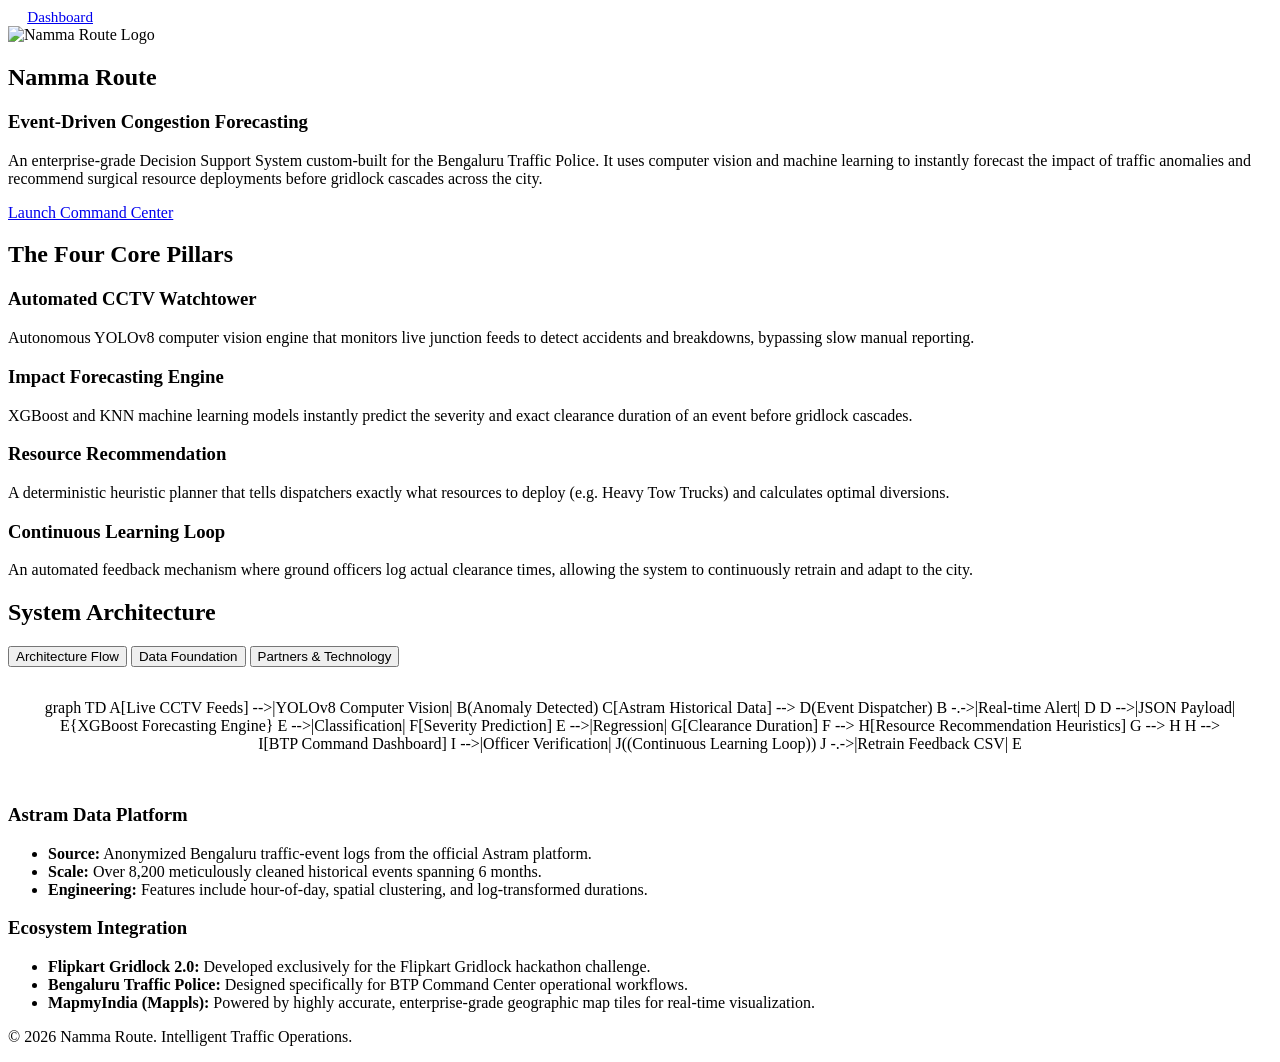
==== frontend/landing.html @ 56c33514 "feat(ui): add modern tabbed landing page with mermaid architecture diagram and CSS animations" ====
<!DOCTYPE html>
<html lang="en">
<head>
  <meta charset="UTF-8">
  <meta name="viewport" content="width=device-width, initial-scale=1.0">
  <title>Namma Route | Event-Driven Congestion Forecasting</title>
  <link rel="stylesheet" href="/static/landing.css">
  <script src="https://unpkg.com/lucide@latest"></script>
  <script type="module">
    import mermaid from 'https://cdn.jsdelivr.net/npm/mermaid@10/dist/mermaid.esm.min.mjs';
    mermaid.initialize({ 
      startOnLoad: true, 
      theme: 'base',
      themeVariables: {
        primaryColor: '#16181e',
        primaryTextColor: '#f8fafc',
        primaryBorderColor: '#3b82f6',
        lineColor: '#8b5cf6',
        secondaryColor: '#0f111a',
        tertiaryColor: '#0b0c10',
        fontFamily: '-apple-system, BlinkMacSystemFont, "Segoe UI", Roboto, sans-serif',
      }
    });
  </script>
</head>
<body>
  <!-- Ambient Background Orbs -->
  <div class="bg-orb orb-1"></div>
  <div class="bg-orb orb-2"></div>

  <div class="container">
    <header>
      <div class="logo-area">
        <!-- Kept empty to balance flexbox layout, logo moved to center -->
      </div>
      <a href="/dashboard" class="cta-button" style="padding: 0.5rem 1.2rem; font-size: 0.95rem;">
        Dashboard <i data-lucide="arrow-right" style="width: 18px;"></i>
      </a>
    </header>

    <section class="hero">
      <div class="hero-brand">
        <img src="/static/assets/logo.png" alt="Namma Route Logo" class="hero-logo">
        <h2 class="hero-title">Namma Route</h2>
      </div>
      <h3 class="hero-subtitle">Event-Driven Congestion Forecasting</h3>
      <p>An enterprise-grade Decision Support System custom-built for the Bengaluru Traffic Police. It uses computer vision and machine learning to instantly forecast the impact of traffic anomalies and recommend surgical resource deployments before gridlock cascades across the city.</p>
      
      <a href="/dashboard" class="cta-button">
        <i data-lucide="activity"></i> Launch Command Center
      </a>
    </section>

    <section class="modules">
      <h2 class="section-title">The Four Core Pillars</h2>
      <div class="grid">
        
        <div class="card">
          <div class="icon-wrapper">
            <i data-lucide="camera"></i>
          </div>
          <h3>Automated CCTV Watchtower</h3>
          <p>Autonomous YOLOv8 computer vision engine that monitors live junction feeds to detect accidents and breakdowns, bypassing slow manual reporting.</p>
        </div>

        <div class="card">
          <div class="icon-wrapper">
            <i data-lucide="bar-chart-2"></i>
          </div>
          <h3>Impact Forecasting Engine</h3>
          <p>XGBoost and KNN machine learning models instantly predict the severity and exact clearance duration of an event before gridlock cascades.</p>
        </div>

        <div class="card">
          <div class="icon-wrapper">
            <i data-lucide="shield-alert"></i>
          </div>
          <h3>Resource Recommendation</h3>
          <p>A deterministic heuristic planner that tells dispatchers exactly what resources to deploy (e.g. Heavy Tow Trucks) and calculates optimal diversions.</p>
        </div>

        <div class="card">
          <div class="icon-wrapper">
            <i data-lucide="refresh-cw"></i>
          </div>
          <h3>Continuous Learning Loop</h3>
          <p>An automated feedback mechanism where ground officers log actual clearance times, allowing the system to continuously retrain and adapt to the city.</p>
        </div>

      </div>
    </section>

    <section class="info-section">
      <h2 class="section-title">System Architecture</h2>
      <div class="tabs-container">
        
        <div class="tab-buttons">
          <button class="tab-btn active" data-target="tab-flow"><i data-lucide="git-merge"></i> Architecture Flow</button>
          <button class="tab-btn" data-target="tab-data"><i data-lucide="database"></i> Data Foundation</button>
          <button class="tab-btn" data-target="tab-partners"><i data-lucide="users"></i> Partners & Technology</button>
        </div>

        <div class="tab-content-area">
          <!-- Architecture Flow Tab -->
          <div class="tab-pane active" id="tab-flow">
            <div class="info-card" style="text-align: center; padding: 2rem;">
              <div class="mermaid">
                graph TD
                    A[Live CCTV Feeds] -->|YOLOv8 Computer Vision| B(Anomaly Detected)
                    C[Astram Historical Data] --> D(Event Dispatcher)
                    B -.->|Real-time Alert| D
                    D -->|JSON Payload| E{XGBoost Forecasting Engine}
                    E -->|Classification| F[Severity Prediction]
                    E -->|Regression| G[Clearance Duration]
                    F --> H[Resource Recommendation Heuristics]
                    G --> H
                    H --> I[BTP Command Dashboard]
                    I -->|Officer Verification| J((Continuous Learning Loop))
                    J -.->|Retrain Feedback CSV| E
              </div>
            </div>
          </div>

          <!-- Data Tab -->
          <div class="tab-pane" id="tab-data">
            <div class="info-card">
              <h3><i data-lucide="database"></i> Astram Data Platform</h3>
              <ul>
                <li>
                  <i data-lucide="check-circle-2"></i>
                  <span><strong>Source:</strong> Anonymized Bengaluru traffic-event logs from the official Astram platform.</span>
                </li>
                <li>
                  <i data-lucide="check-circle-2"></i>
                  <span><strong>Scale:</strong> Over 8,200 meticulously cleaned historical events spanning 6 months.</span>
                </li>
                <li>
                  <i data-lucide="check-circle-2"></i>
                  <span><strong>Engineering:</strong> Features include hour-of-day, spatial clustering, and log-transformed durations.</span>
                </li>
              </ul>
            </div>
          </div>

          <!-- Partners Tab -->
          <div class="tab-pane" id="tab-partners">
            <div class="info-card">
              <h3><i data-lucide="users"></i> Ecosystem Integration</h3>
              <ul>
                <li>
                  <i data-lucide="check-circle-2"></i>
                  <span><strong>Flipkart Gridlock 2.0:</strong> Developed exclusively for the Flipkart Gridlock hackathon challenge.</span>
                </li>
                <li>
                  <i data-lucide="check-circle-2"></i>
                  <span><strong>Bengaluru Traffic Police:</strong> Designed specifically for BTP Command Center operational workflows.</span>
                </li>
                <li>
                  <i data-lucide="check-circle-2"></i>
                  <span><strong>MapmyIndia (Mappls):</strong> Powered by highly accurate, enterprise-grade geographic map tiles for real-time visualization.</span>
                </li>
              </ul>
            </div>
          </div>
        </div>

      </div>
    </section>

    <footer>
      <p>&copy; 2026 Namma Route. Intelligent Traffic Operations.</p>
    </footer>
  </div>

  <script>
    lucide.createIcons();

    // Tab switching logic
    document.querySelectorAll('.tab-btn').forEach(button => {
      button.addEventListener('click', () => {
        // Remove active class from all buttons and panes
        document.querySelectorAll('.tab-btn').forEach(btn => btn.classList.remove('active'));
        document.querySelectorAll('.tab-pane').forEach(pane => pane.classList.remove('active'));
        
        // Add active class to clicked button
        button.classList.add('active');
        
        // Show target pane
        const targetId = button.getAttribute('data-target');
        document.getElementById(targetId).classList.add('active');
      });
    });
  </script>
</body>
</html>
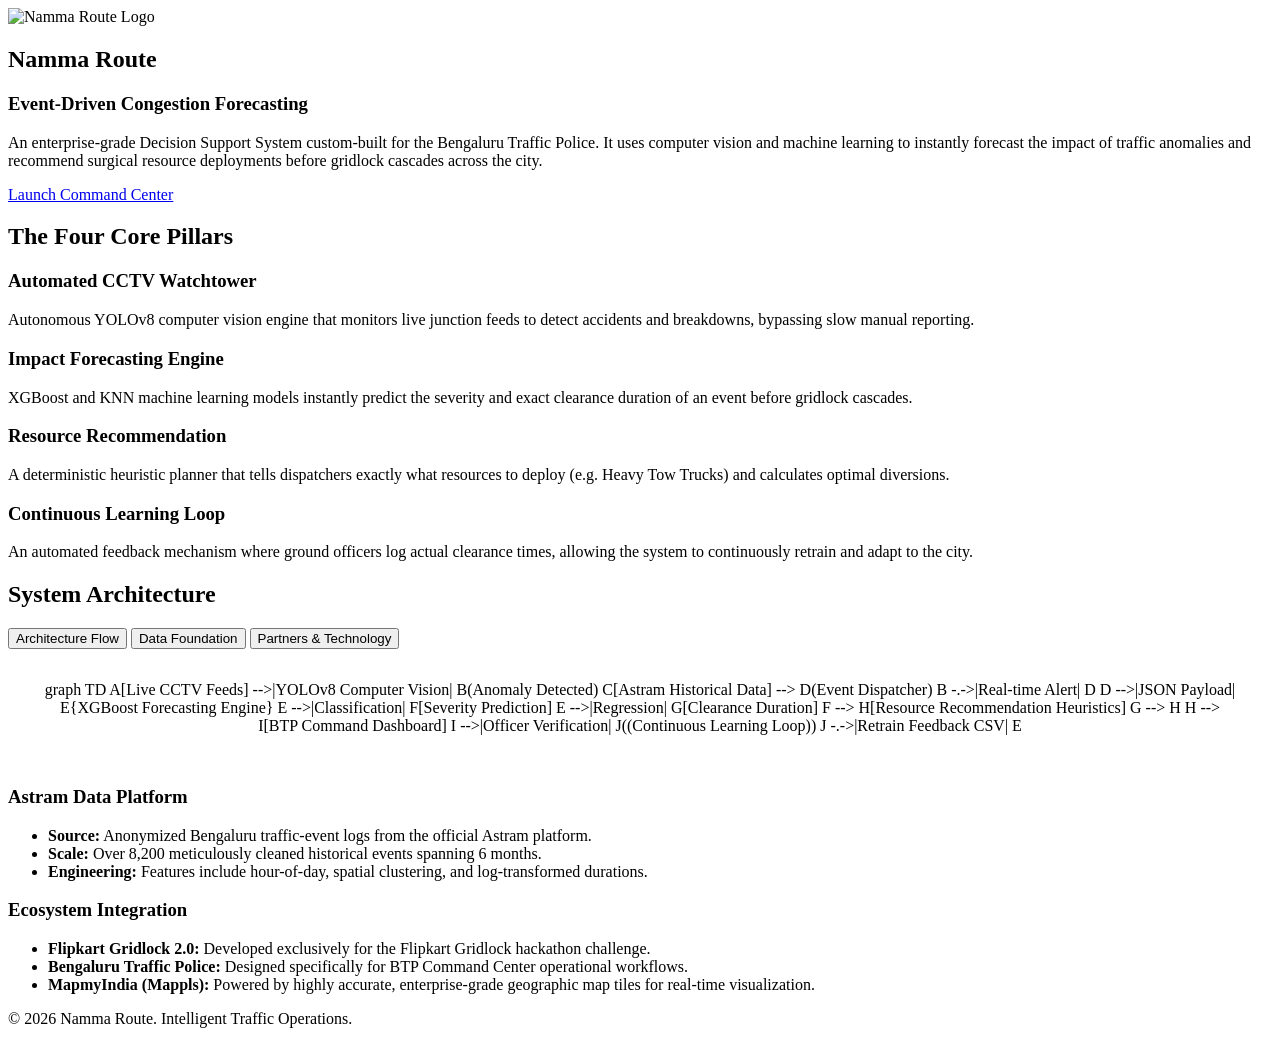
==== commit 3c7dfd40: "style: remove dashboard button and reduce top gap on landing page" ====
--- a/frontend/landing.html
+++ b/frontend/landing.html
@@ -29,14 +29,6 @@
   <div class="bg-orb orb-2"></div>
 
   <div class="container">
-    <header>
-      <div class="logo-area">
-        <!-- Kept empty to balance flexbox layout, logo moved to center -->
-      </div>
-      <a href="/dashboard" class="cta-button" style="padding: 0.5rem 1.2rem; font-size: 0.95rem;">
-        Dashboard <i data-lucide="arrow-right" style="width: 18px;"></i>
-      </a>
-    </header>
 
     <section class="hero">
       <div class="hero-brand">
